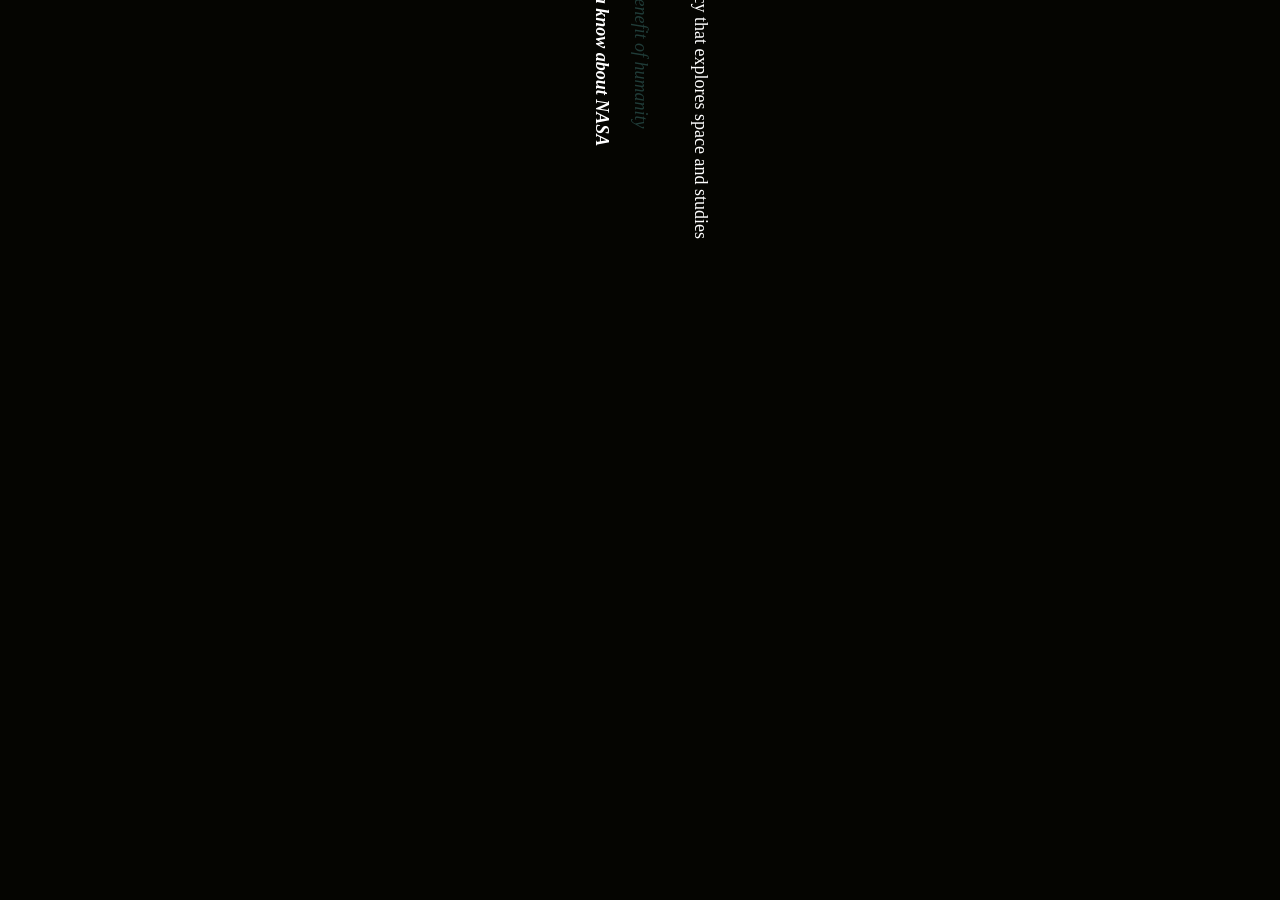
==== index.html @ d4dff6ab "Rename Index.html to index.html" ====
<!DOCTYPE html>
<html>
  <head>
    <title>Cover Page</title>
    <meta charset="UTF-8" viewport="width=device-width,initial-scale=1.0">
    <link rel="stylesheet" href="Coverpage.css">
  </head>
  <body>
   <div class="container">
    <img src="Nasa.jpg" alt="Image">
    
    <div class="text">
        <p>
          NASA is the U.S. space agency that explores space and studies Earth and the universe.
        </p>
        <p id="p2">For the benefit of humanity</p>
        <p id="p3">Do u waana know about NASA</p>
      <a href="NASAhome.html">  <button>Go to page</button>
    </div></a>
</div> 
  </body>
</html>
---- Coverpage.css ----
.container {  display: flex;align-items: center;gap: 20px;padding: 0px;flex-direction:row;width:90vh}
img { width: 300px; height: auto;border-radius: 10px;}
.text { font-size: 18px;flex:1;}
html{transform:rotate(90deg);background-color:rgb(5,5,1);color:white;}
#p2{text-align:center;font-style:italic;font-family:Brush Script MT,cursive;color:rgb(32,60,56)}
#p3{text-align:center;font-style:italic;font-family:Brush Script MT,cursive;font-weight:bold;}
button{background-color:rgb(25,35,65);border-radius:10px;}
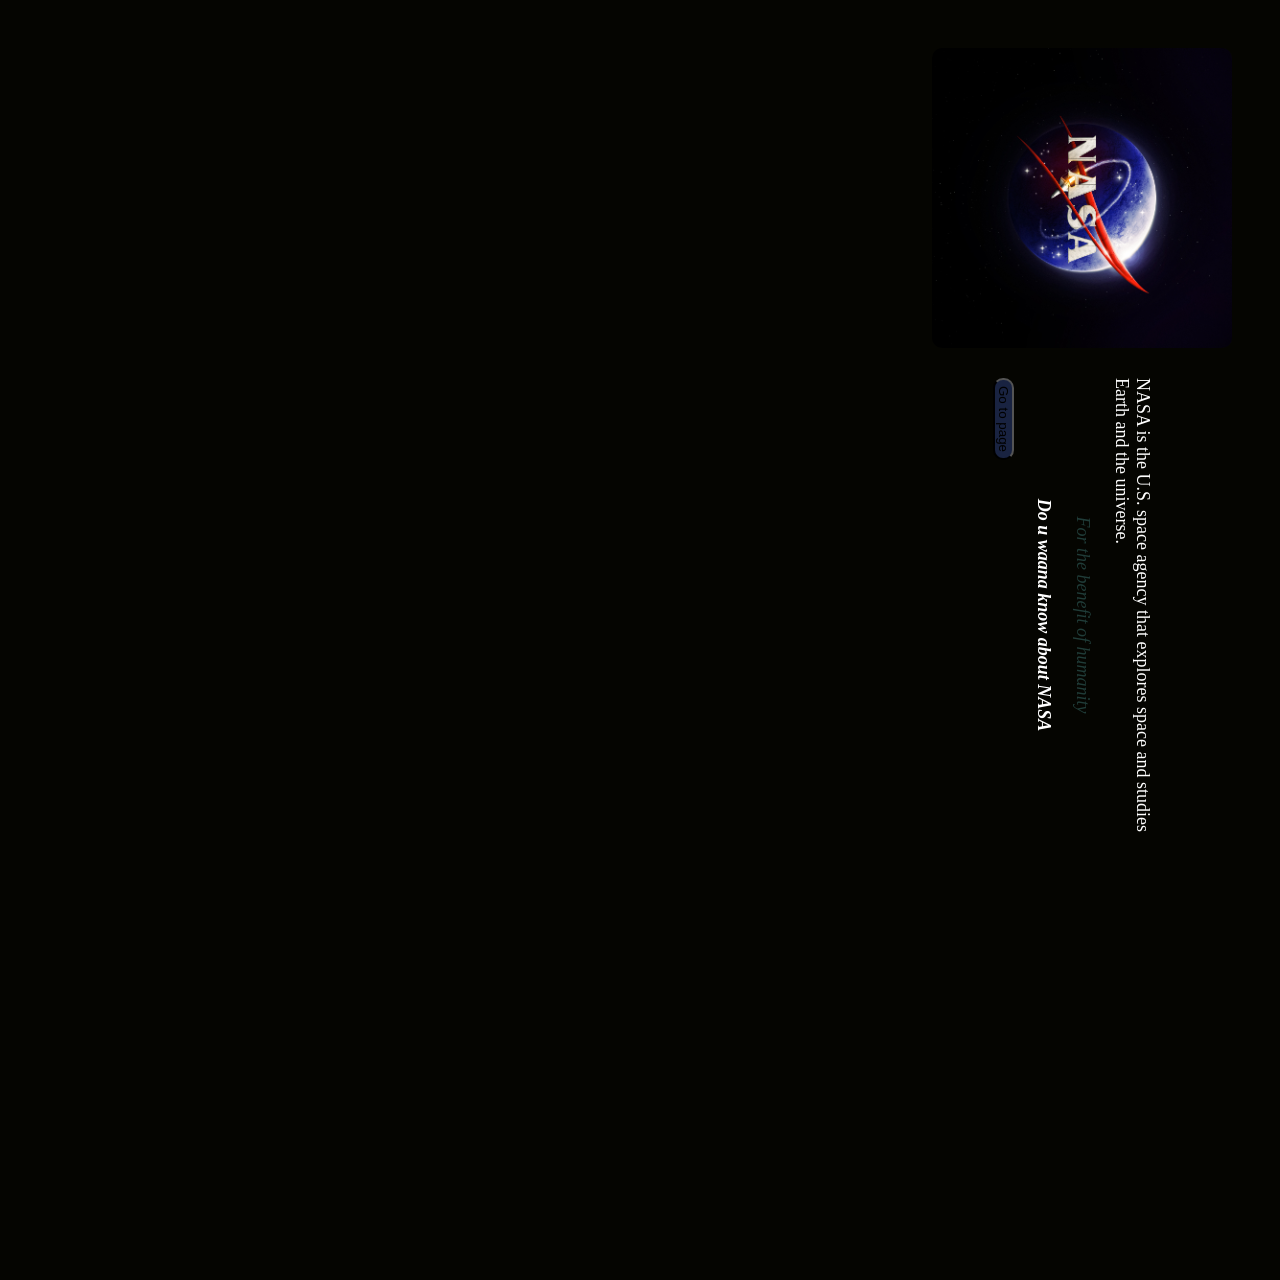
==== commit 4b9549d8: "Fix HTML tag to include font-size attribute" ====
--- a/index.html
+++ b/index.html
@@ -1,5 +1,5 @@
 <!DOCTYPE html>
-<html>
+<html font-size="200px">
   <head>
     <title>Cover Page</title>
     <meta charset="UTF-8" viewport="width=device-width,initial-scale=1.0">
--- a/Coverpage.css
+++ b/Coverpage.css
@@ -1,7 +1,8 @@
-.container {  display: flex;align-items: center;gap: 20px;padding: 0px;flex-direction:row;width:90vh}
+.container {  display: flex;align-items: center;gap: 30px;padding: 40px;flex-direction:row;width:100%  box-sizing: border-box;}
 img { width: 300px; height: auto;border-radius: 10px;}
 .text { font-size: 18px;flex:1;}
-html{transform:rotate(90deg);background-color:rgb(5,5,1);color:white;}
+html{transform:rotate(90deg);transform-origin: top left;
+    background-color:rgb(5,5,1);color:white;width:100vh; height: 100vw;position: absolute;top: 0;left: 100%;font-size:400px;}
 #p2{text-align:center;font-style:italic;font-family:Brush Script MT,cursive;color:rgb(32,60,56)}
 #p3{text-align:center;font-style:italic;font-family:Brush Script MT,cursive;font-weight:bold;}
-button{background-color:rgb(25,35,65);border-radius:10px;}+button{background-color:rgb(25,35,65);border-radius:10px;}
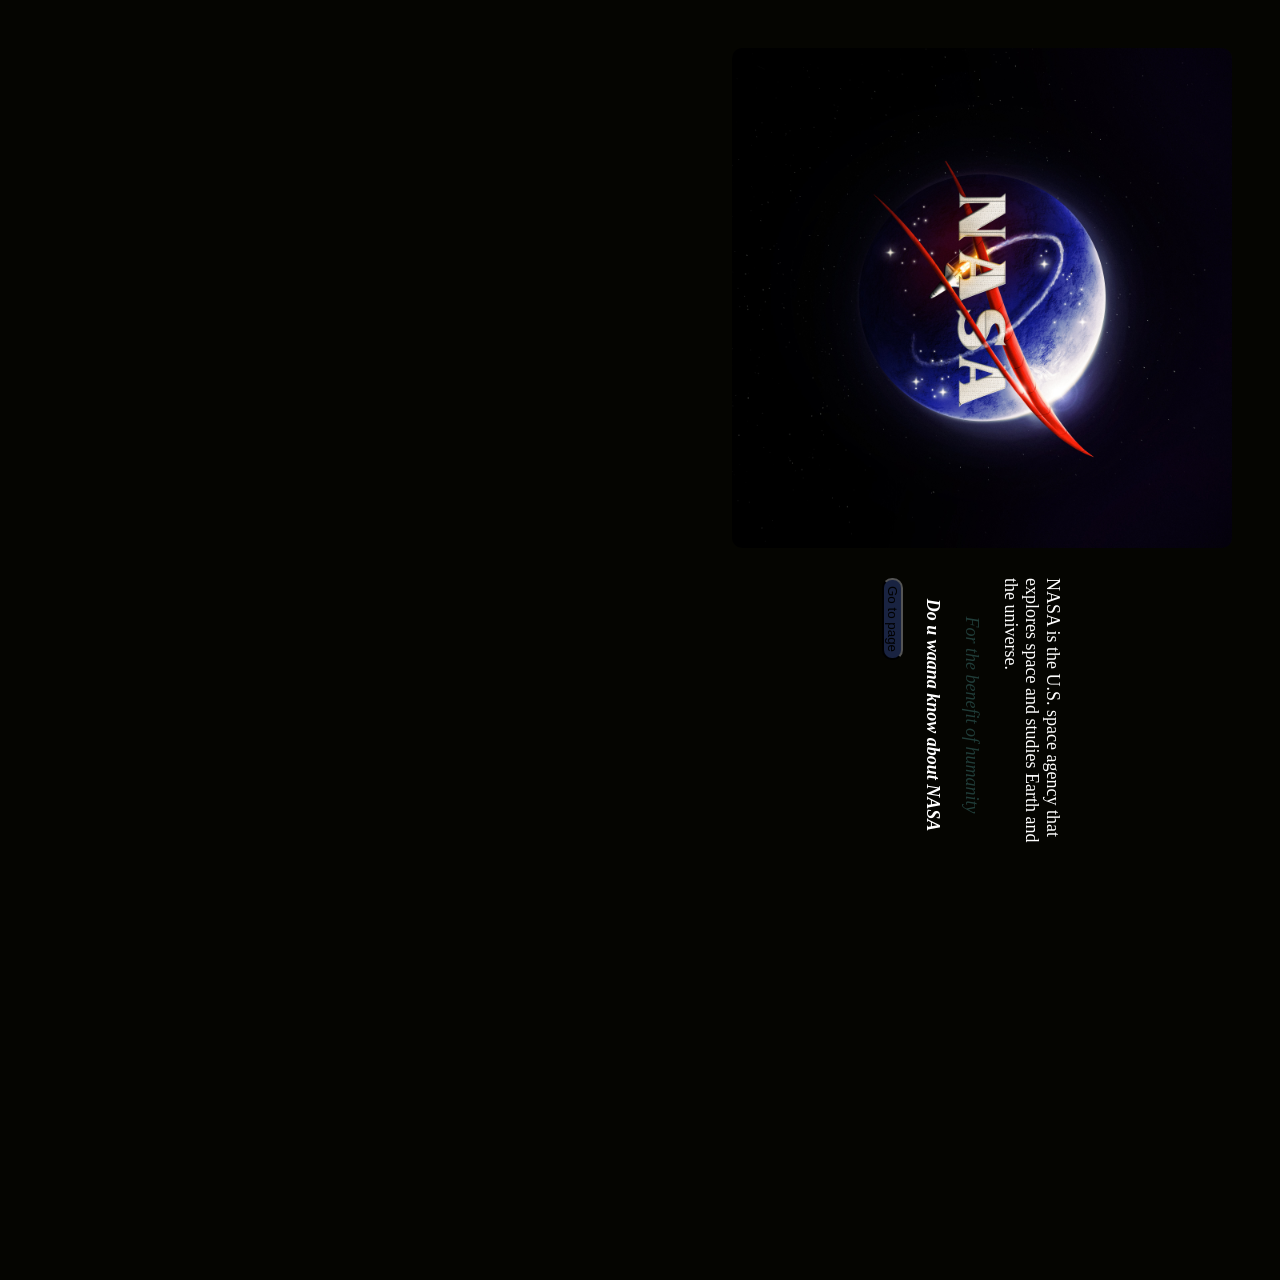
==== commit c292670f: "Fix HTML tag syntax for the html element" ====
--- a/index.html
+++ b/index.html
@@ -1,5 +1,5 @@
 <!DOCTYPE html>
-<html font-size="200px">
+<html>
   <head>
     <title>Cover Page</title>
     <meta charset="UTF-8" viewport="width=device-width,initial-scale=1.0">
--- a/Coverpage.css
+++ b/Coverpage.css
@@ -1,8 +1,8 @@
 .container {  display: flex;align-items: center;gap: 30px;padding: 40px;flex-direction:row;width:100%  box-sizing: border-box;}
-img { width: 300px; height: auto;border-radius: 10px;}
+img { width: 500px; height: auto;border-radius: 10px;}
 .text { font-size: 18px;flex:1;}
 html{transform:rotate(90deg);transform-origin: top left;
-    background-color:rgb(5,5,1);color:white;width:100vh; height: 100vw;position: absolute;top: 0;left: 100%;font-size:400px;}
+    background-color:rgb(5,5,1);color:white;width:100vh; height: 100vw;position: absolute;top: 0;left: 100%;font-size:600px;}
 #p2{text-align:center;font-style:italic;font-family:Brush Script MT,cursive;color:rgb(32,60,56)}
 #p3{text-align:center;font-style:italic;font-family:Brush Script MT,cursive;font-weight:bold;}
 button{background-color:rgb(25,35,65);border-radius:10px;}
